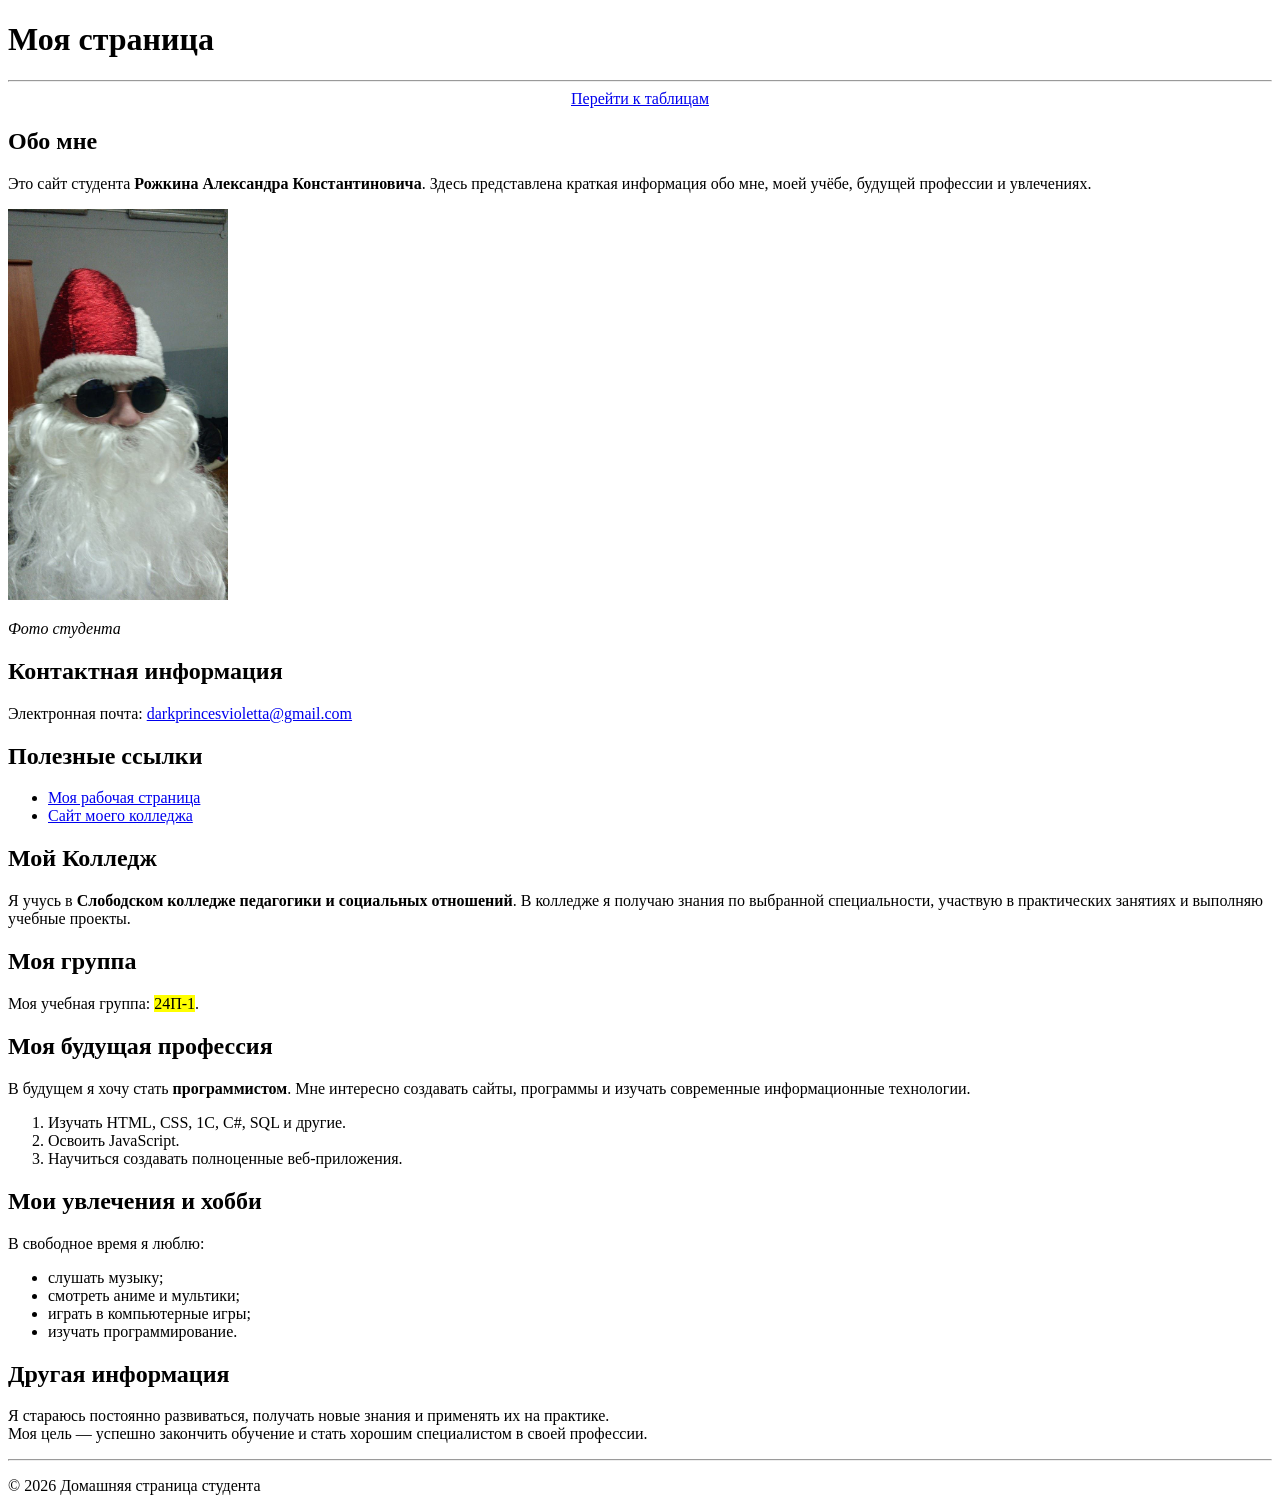
==== index.html @ a4b5573e "add.Web_Site" ====
<!DOCTYPE html>
<html lang="ru">
<head>
    <meta charset="UTF-8">
    <title>Домашняя страница студента</title>
</head>

<body>
    <header>
        <h1>Моя страница</h1>
        <hr>
    </header>

    <main>
        <div style="text-align: center;">
            <a href="page2.html">Перейти к таблицам</a>
        </div>

        <section>
            <h2>Обо мне</h2>

            <p>
                Это сайт студента <strong>Рожкина Александра Константиновича</strong>.
                Здесь представлена краткая информация обо мне, моей учёбе,
                будущей профессии и увлечениях.
            </p>

            <img src="student.jpg"
                 alt="Фотография студента"
                 width="220">

            <p><em>Фото студента</em></p>
        </section>

        <section>
            <h2>Контактная информация</h2>

            <p>
                Электронная почта:
                <a href="mailto:darkprincesvioletta@gmail.com">
                    darkprincesvioletta@gmail.com
                </a>
            </p>
        </section>

        <section>
            <h2>Полезные ссылки</h2>

            <ul>
                <li>
                    <a href="https://vk.ru/angel_bez6">Моя рабочая страница</a>
                </li>

                <li>
                    <a href="https://slobkoll.ru/" target="_blank">
                        Сайт моего колледжа
                    </a>
                </li>
            </ul>
        </section>

        <section>
            <h2>Мой Колледж</h2>

            <p>
                Я учусь в <strong>Слободском колледже педагогики и социальных отношений</strong>.
                В колледже я получаю знания по выбранной специальности,
                участвую в практических занятиях и выполняю учебные проекты.
            </p>
        </section>

        <section>
            <h2>Моя группа</h2>

            <p>
                Моя учебная группа: <mark>24П-1</mark>.
            </p>
        </section>

        <section>
            <h2>Моя будущая профессия</h2>

            <p>
                В будущем я хочу стать
                <strong>программистом</strong>.
                Мне интересно создавать сайты, программы и изучать
                современные информационные технологии.
            </p>

            <ol>
                <li>Изучать HTML, CSS, 1C, C#, SQL и другие.</li>
                <li>Освоить JavaScript.</li>
                <li>Научиться создавать полноценные веб-приложения.</li>
            </ol>
        </section>

        <section>
            <h2>Мои увлечения и хобби</h2>

            <p>В свободное время я люблю:</p>

            <ul>
                <li>слушать музыку;</li>
                <li>смотреть аниме и мультики;</li>
                <li>играть в компьютерные игры;</li>
                <li>изучать программирование.</li>
            </ul>
        </section>

        <section>
            <h2>Другая информация</h2>

            <p>
                Я стараюсь постоянно развиваться, получать новые знания
                и применять их на практике.<br>
                Моя цель — успешно закончить обучение и стать хорошим
                специалистом в своей профессии.
            </p>
        </section>
    </main>

    <footer>
        <hr>
        <p>&copy; 2026 Домашняя страница студента</p>
    </footer>
</body>
</html>
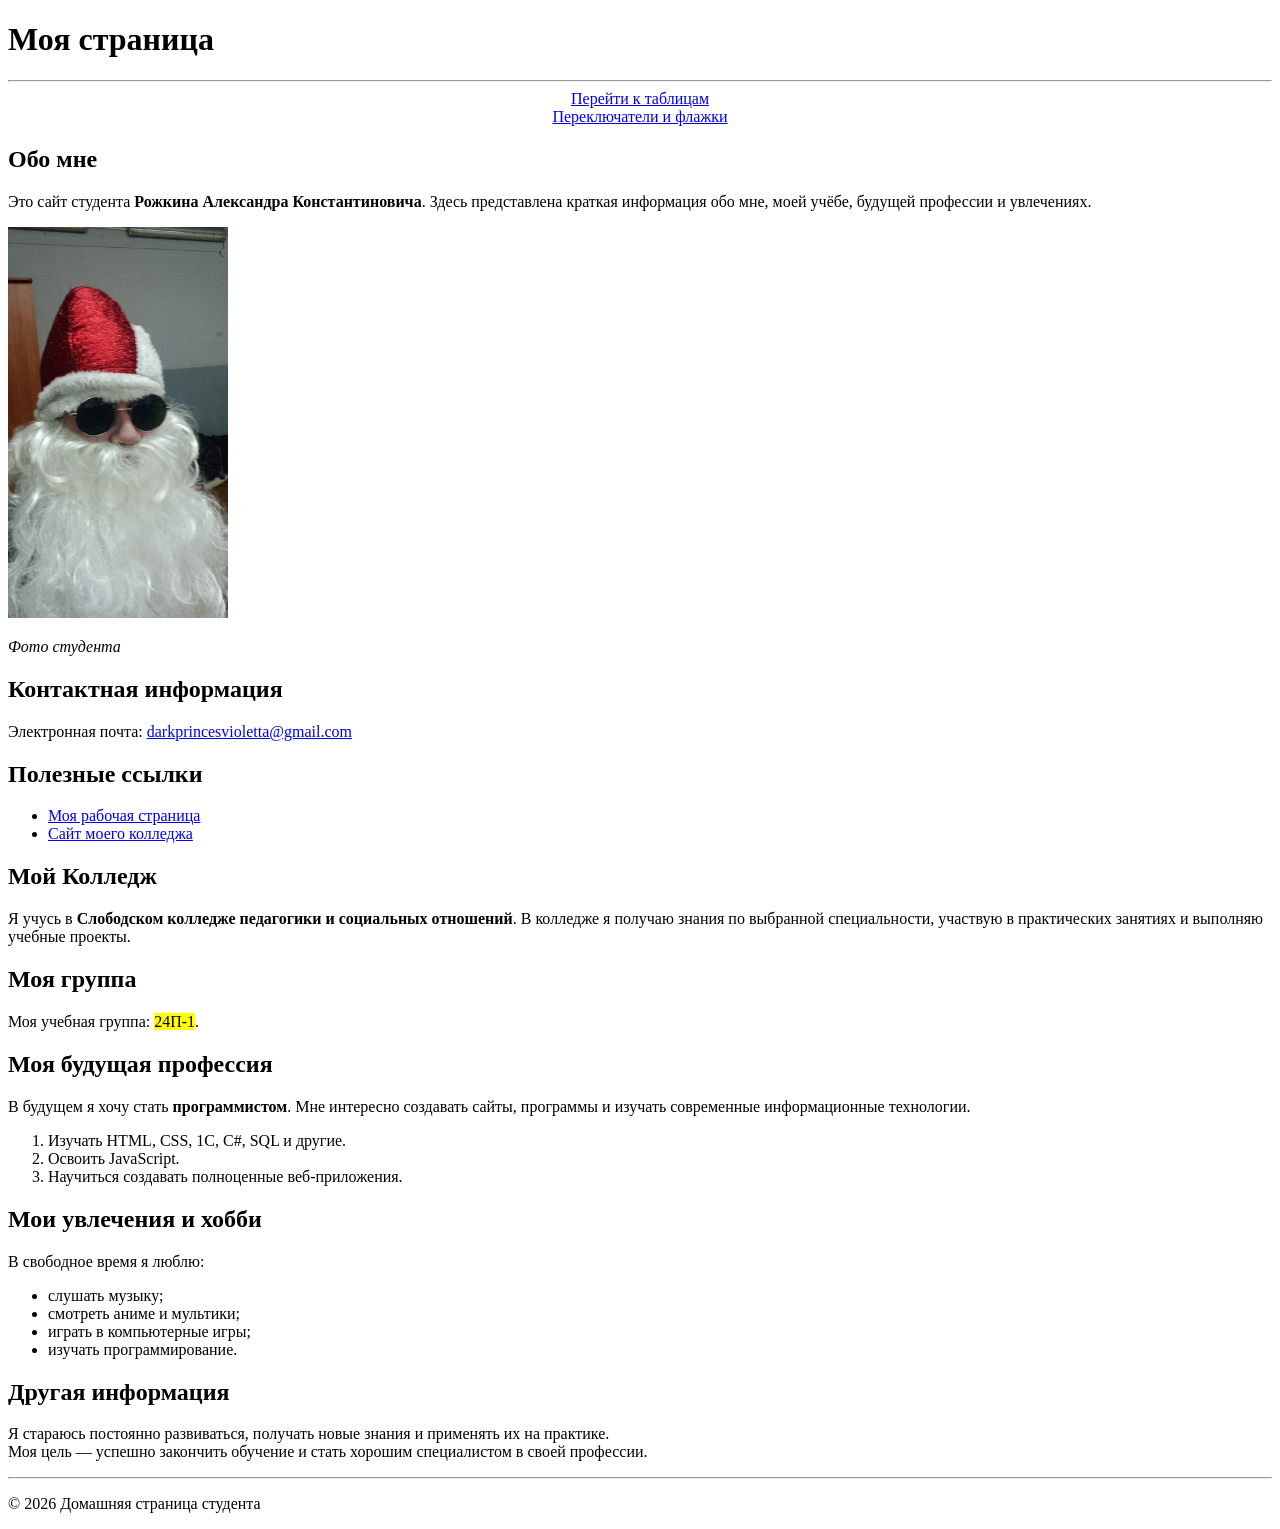
==== commit f11e3af5: "update" ====
--- a/index.html
+++ b/index.html
@@ -13,7 +13,8 @@
 
     <main>
         <div style="text-align: center;">
-            <a href="page2.html">Перейти к таблицам</a>
+            <a href="page2.html">Перейти к таблицам</a><BR>
+            <a href="page3.html">Переключатели и флажки</a>
         </div>
 
         <section>
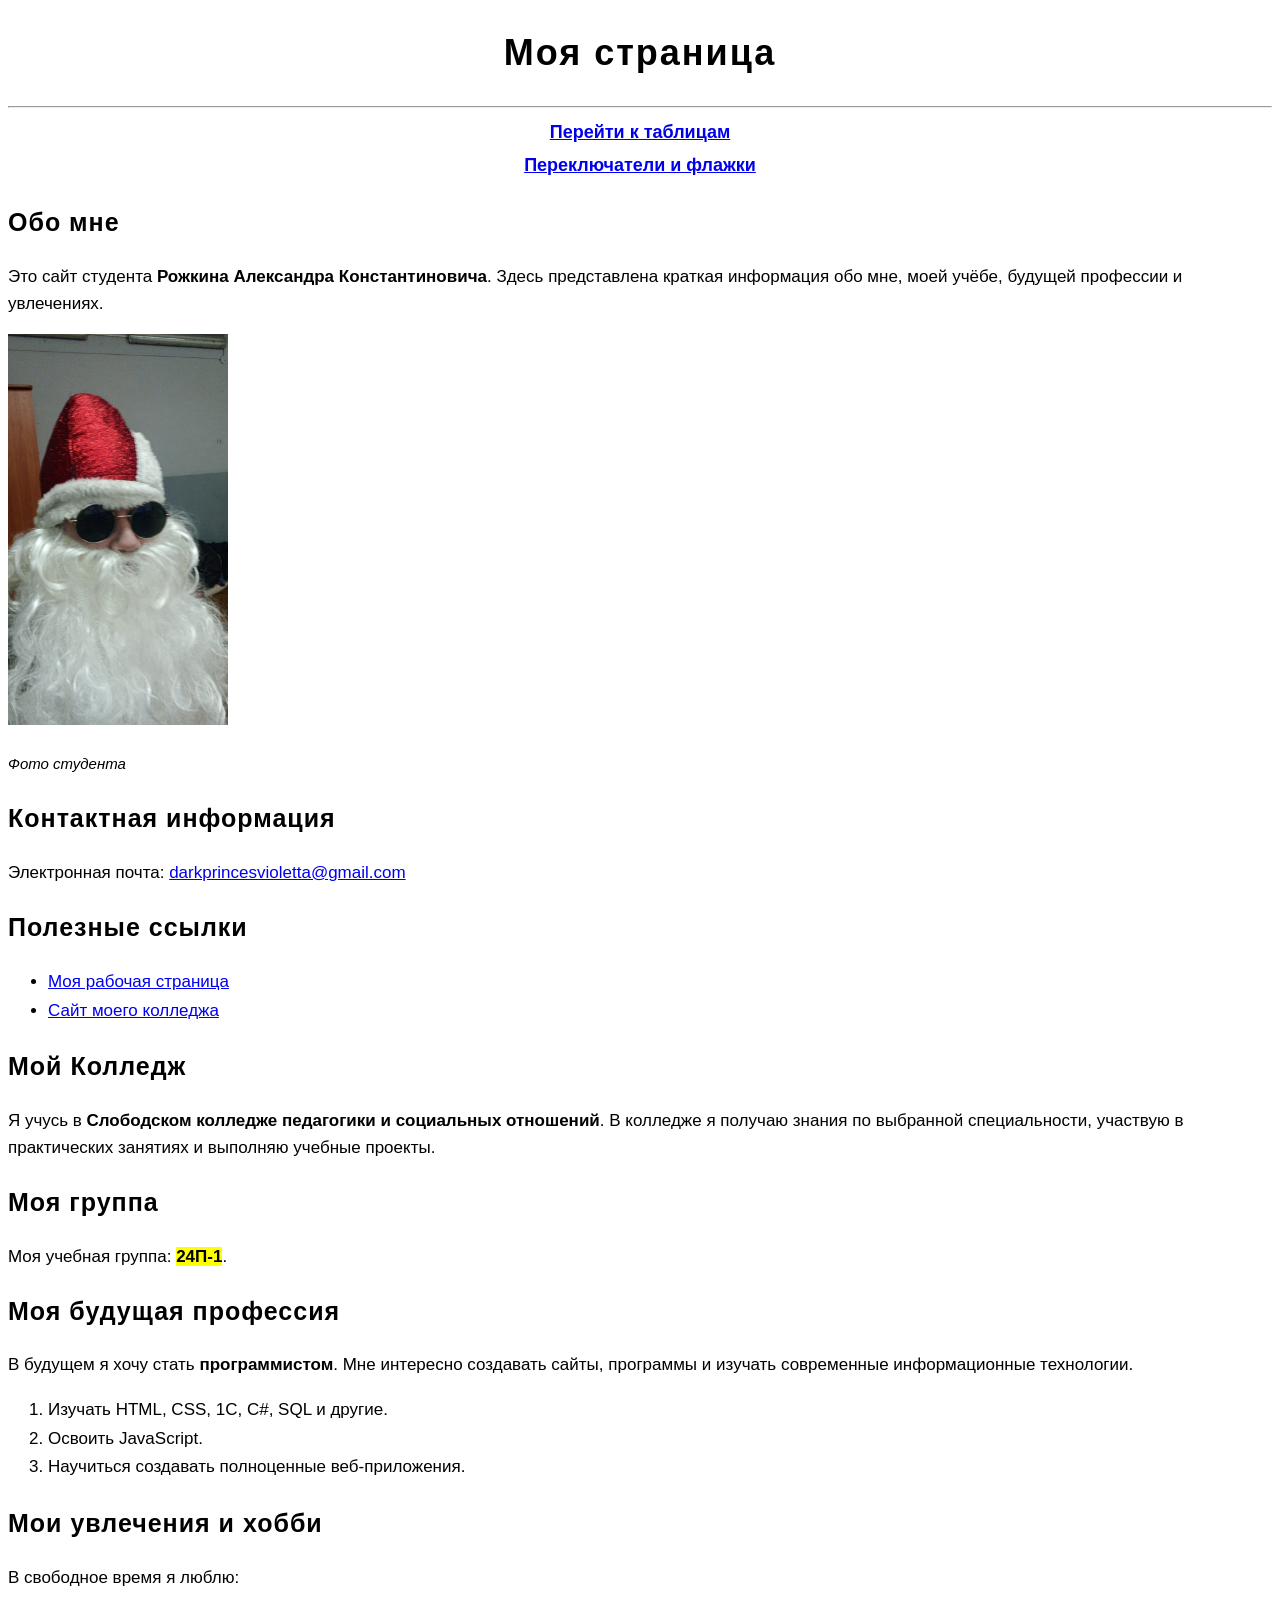
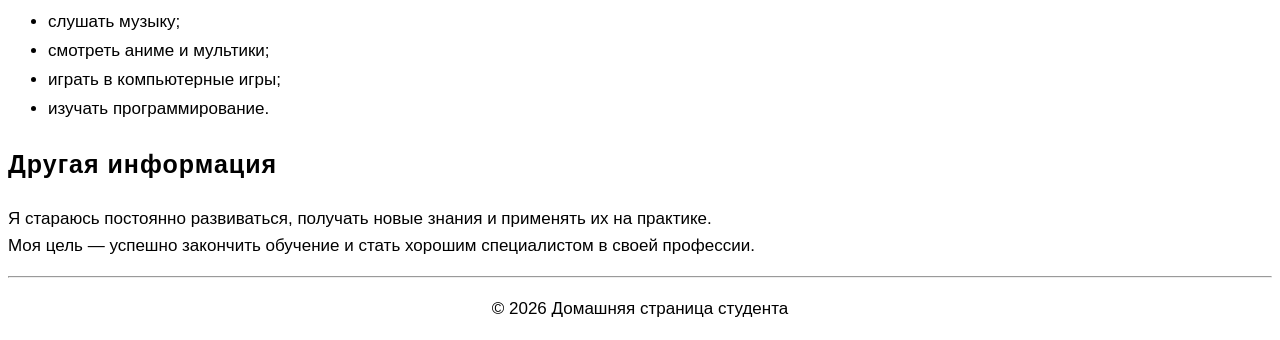
==== commit dd9e7eba: "update "Добавление стиля, изменение текста"" ====
--- a/index.html
+++ b/index.html
@@ -3,6 +3,7 @@
 <head>
     <meta charset="UTF-8">
     <title>Домашняя страница студента</title>
+    <link rel="stylesheet" href="style.css">
 </head>
 
 <body>
@@ -12,8 +13,8 @@
     </header>
 
     <main>
-        <div style="text-align: center;">
-            <a href="page2.html">Перейти к таблицам</a><BR>
+        <div class="navigation">
+            <a href="page2.html">Перейти к таблицам</a><br>
             <a href="page3.html">Переключатели и флажки</a>
         </div>
 
--- a/style.css
+++ b/style.css
@@ -0,0 +1,58 @@
+body {
+    font-family: Arial, sans-serif;
+    font-size: 17px;
+    line-height: 1.6;
+}
+
+h1 {
+    font-size: 36px;
+    text-align: center;
+    letter-spacing: 2px;
+}
+
+h2 {
+    font-size: 25px;
+    font-weight: bold;
+    letter-spacing: 1px;
+}
+
+p {
+    font-size: 17px;
+}
+
+.navigation {
+    text-align: center;
+    font-size: 18px;
+    font-weight: bold;
+    line-height: 1.8;
+}
+
+a {
+    text-decoration: underline;
+}
+
+a:hover {
+    text-decoration: none;
+}
+
+strong {
+    font-weight: bold;
+}
+
+em {
+    font-style: italic;
+    font-size: 15px;
+}
+
+li {
+    line-height: 1.7;
+}
+
+mark {
+    font-weight: bold;
+}
+
+footer {
+    text-align: center;
+    font-size: 14px;
+}
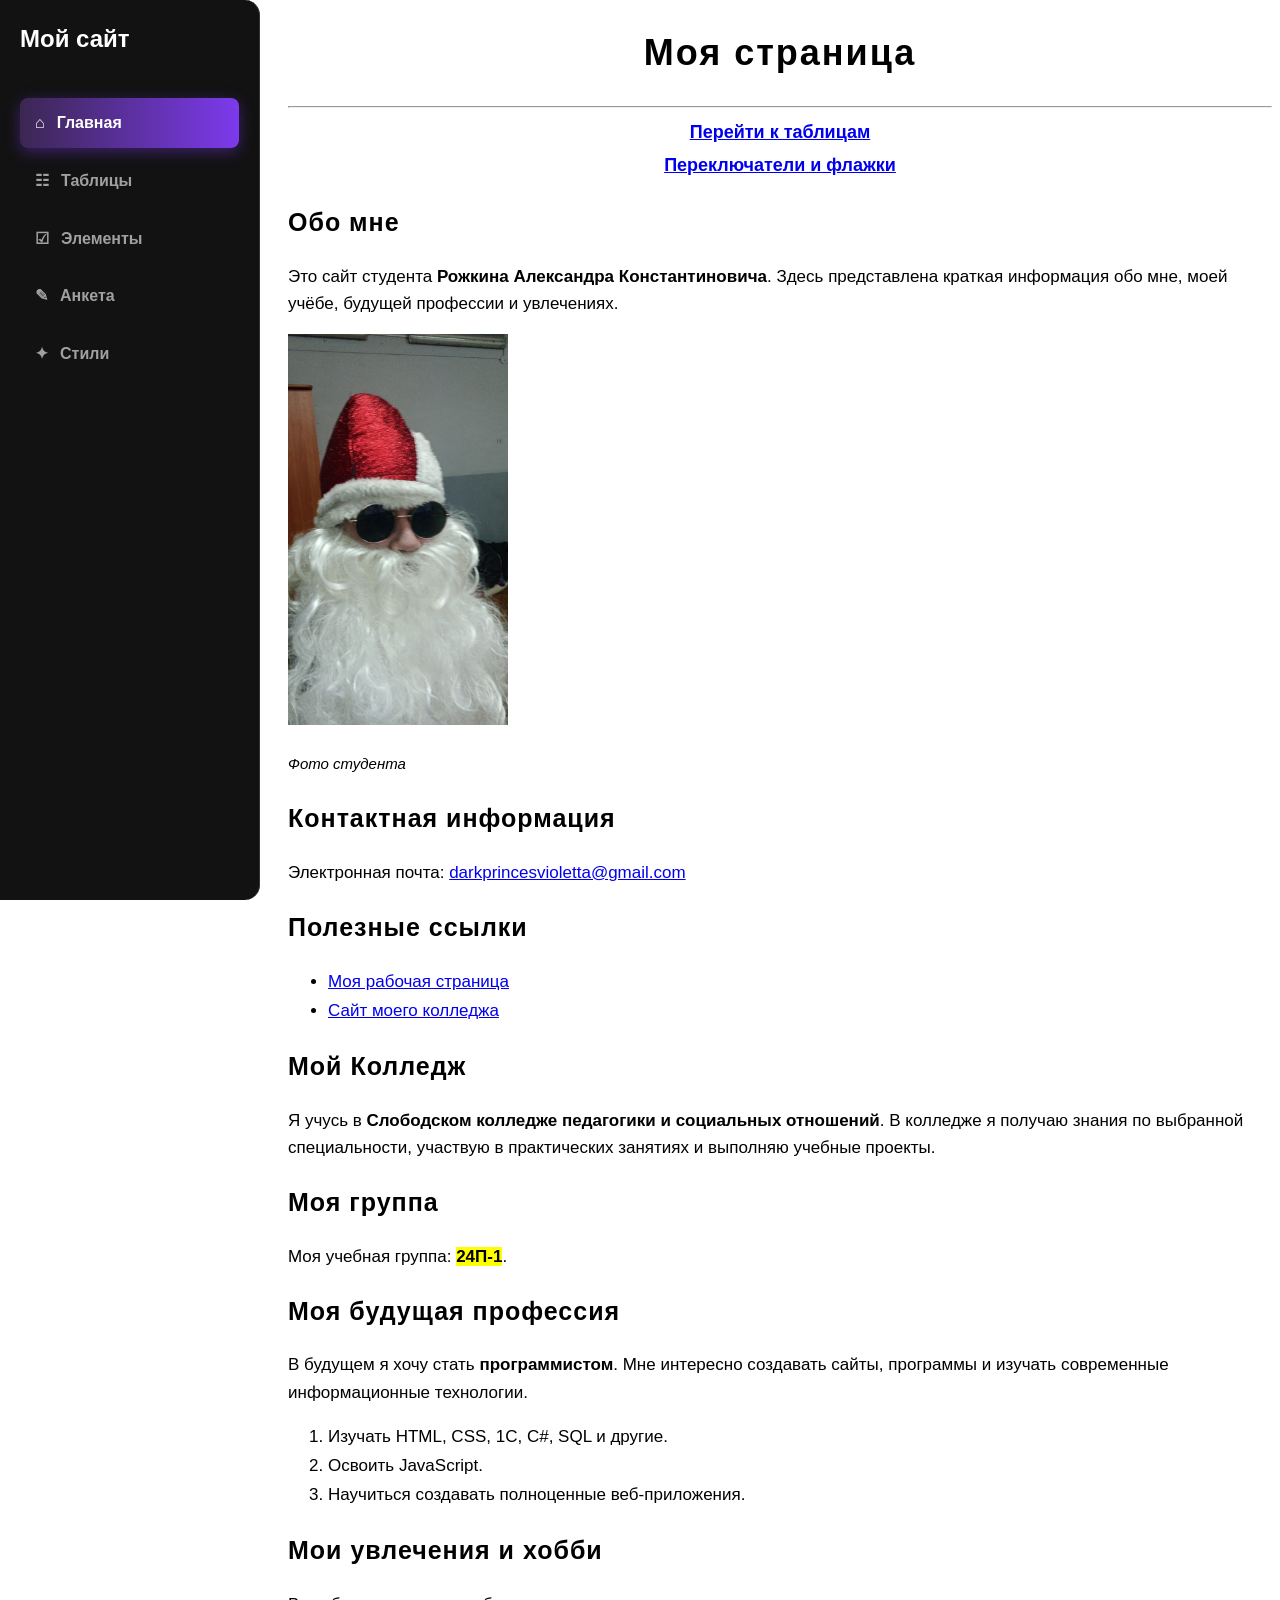
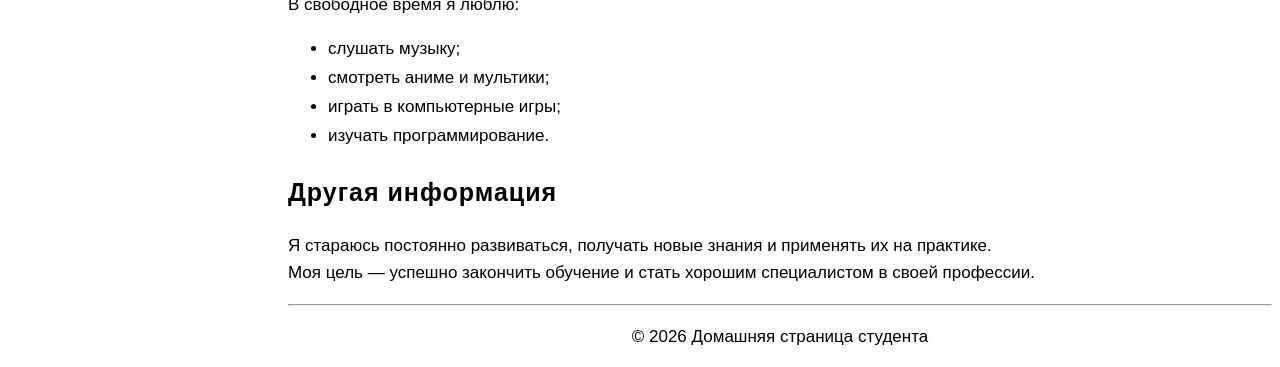
==== commit a11c8904: "NavigationMenu" ====
--- a/index.html
+++ b/index.html
@@ -1,6 +1,8 @@
 <!DOCTYPE html>
 <html lang="ru">
 <head>
+    <link rel="stylesheet" href="menu.css">
+    <script src="menu.js" defer></script>
     <meta charset="UTF-8">
     <title>Домашняя страница студента</title>
     <link rel="stylesheet" href="style.css">
--- a/menu.css
+++ b/menu.css
@@ -0,0 +1,66 @@
+.sidebar {
+    width: 260px;
+    height: 100vh;
+    background-color: #121212;
+    color: #ffffff;
+    position: fixed;
+    top: 0;
+    left: 0;
+    display: flex;
+    flex-direction: column;
+    padding: 20px;
+    box-sizing: border-box;
+    border-right: 1px solid #333;
+    border-radius: 0 15px 15px 0;
+    font-family: Arial, sans-serif;
+    z-index: 1000;
+}
+
+.sidebar-header {
+    margin-bottom: 40px;
+    display: flex;
+    align-items: center;
+    gap: 10px;
+}
+
+.sidebar-header h2 {
+    font-size: 24px;
+    margin: 0;
+    color: #fff;
+    letter-spacing: 0;
+}
+
+.sidebar-nav {
+    display: flex;
+    flex-direction: column;
+    gap: 8px;
+}
+
+.nav-item {
+    text-decoration: none;
+    color: #a0a0a0;
+    padding: 12px 15px;
+    border-radius: 8px;
+    font-size: 16px;
+    font-weight: bold;
+    display: flex;
+    align-items: center;
+    gap: 12px;
+    transition: all 0.3s ease;
+}
+
+.nav-item:hover {
+    background-color: #2a2a2a;
+    color: #ffffff;
+    text-decoration: none;
+}
+
+.nav-item.active {
+    background: linear-gradient(90deg, #3b2752 0%, #7c3aed 100%);
+    color: #ffffff;
+    box-shadow: 0 4px 15px rgba(124, 58, 237, 0.4);
+}
+
+body {
+    padding-left: 280px; 
+}
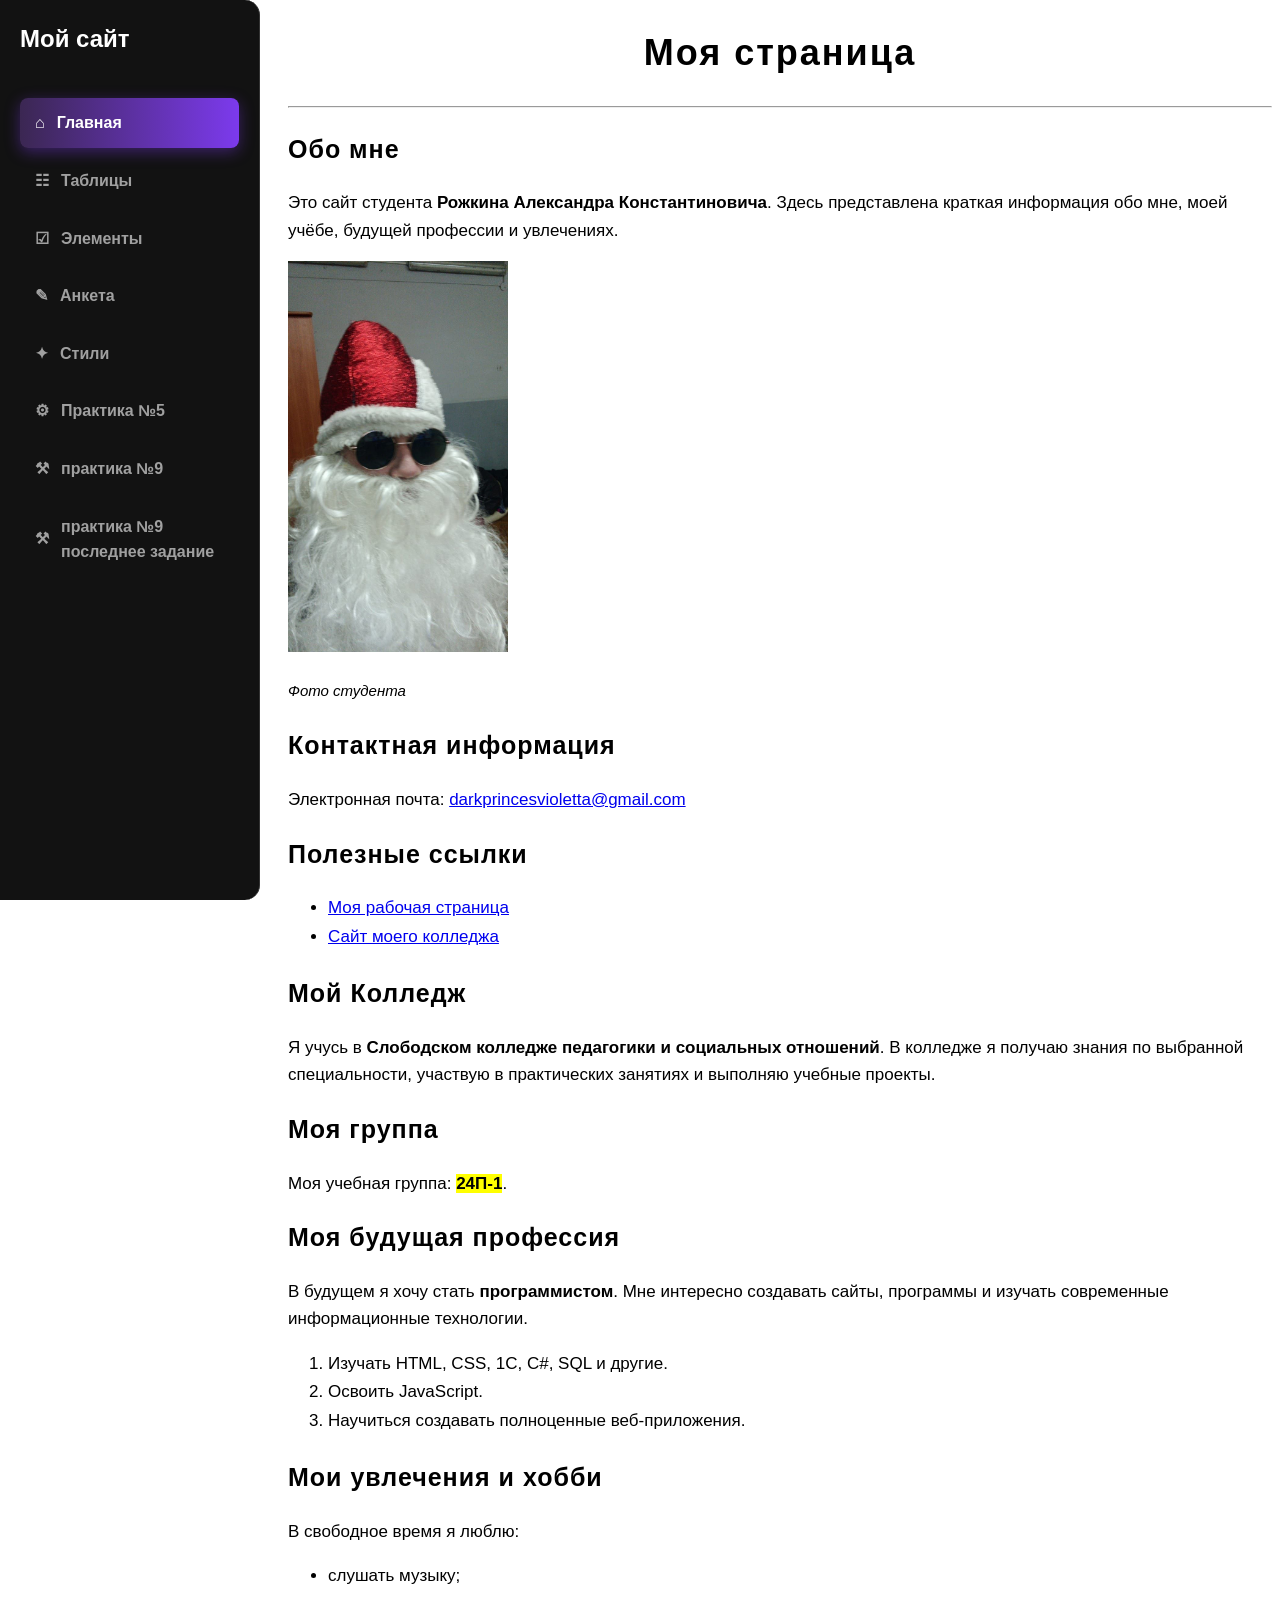
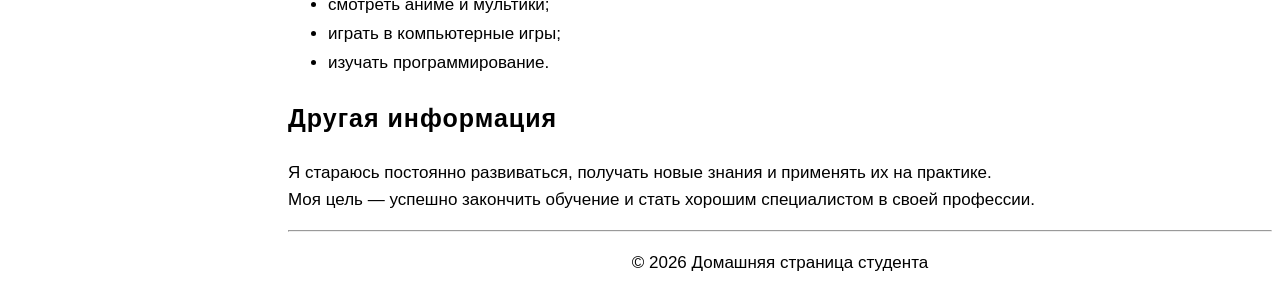
==== commit 4ef445da: "update_new_pages" ====
--- a/index.html
+++ b/index.html
@@ -15,10 +15,6 @@
     </header>
 
     <main>
-        <div class="navigation">
-            <a href="page2.html">Перейти к таблицам</a><br>
-            <a href="page3.html">Переключатели и флажки</a>
-        </div>
 
         <section>
             <h2>Обо мне</h2>
